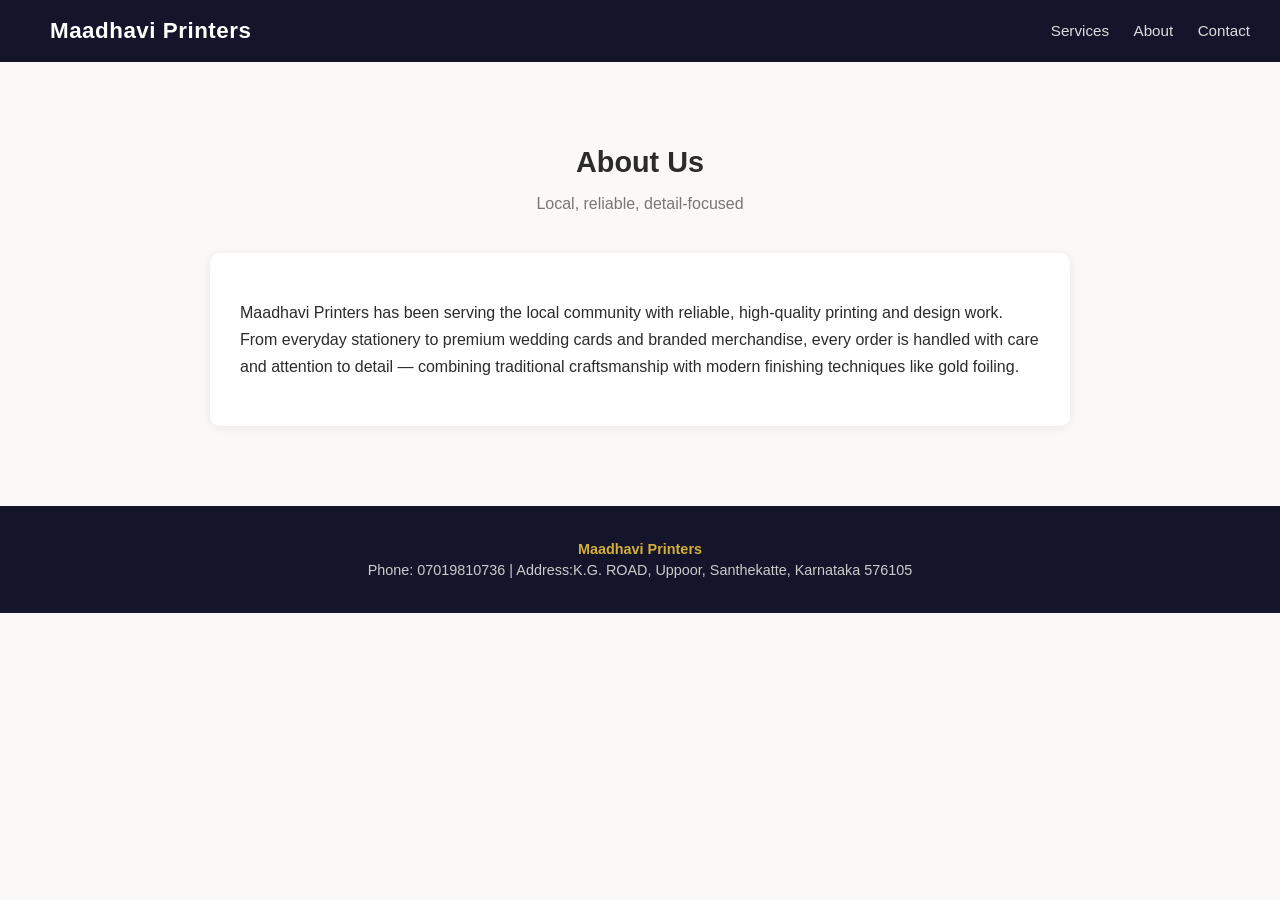
==== about.html @ 19c8ed42 "split into multiple pages with shared stylesheet" ====
<!DOCTYPE html>
<html>
<head>
    <title>About - Maadhavi Printers</title>
    <meta name="viewport" content="width=device-width, initial-scale=1.0">
    <link rel="stylesheet" href="style.css">
</head>
<body>

    <nav>
        <a href="index.html" class="logo">Maadhavi Printers</a>
        <div>
            <a href="services.html">Services</a>
            <a href="about.html">About</a>
            <a href="contact.html">Contact</a>
        </div>
    </nav>

    <div class="section">
        <h2>About Us</h2>
        <p class="subtitle">Local, reliable, detail-focused</p>
        <div class="about-box">
            <p>Maadhavi Printers has been serving the local community with reliable, high-quality printing and design work. From everyday stationery to premium wedding cards and branded merchandise, every order is handled with care and attention to detail — combining traditional craftsmanship with modern finishing techniques like gold foiling.</p>
        </div>
    </div>

    <footer>
        <p><span class="highlight">Maadhavi Printers</span></p>
        <p>Phone: 07019810736 | Address:K.G. ROAD, Uppoor, Santhekatte, Karnataka 576105</p>
    </footer>

</body>
</html>
---- style.css ----
* { box-sizing: border-box; }
body {
    font-family: 'Segoe UI', Arial, sans-serif;
    margin: 0;
    padding: 0;
    background-color: #faf9f7;
    color: #2b2b2b;
}
nav {
    background-color: #14142b;
    padding: 18px 30px;
    display: flex;
    justify-content: space-between;
    align-items: center;
    flex-wrap: wrap;
}
nav .logo {
    color: white;
    font-size: 1.4em;
    font-weight: bold;
    letter-spacing: 0.5px;
    text-decoration: none;
}
nav a {
    color: #ddd;
    text-decoration: none;
    margin-left: 20px;
    font-size: 0.95em;
}
nav a:hover { color: #d4af37; }

.hero {
    background: linear-gradient(135deg, #14142b, #292955);
    color: white;
    text-align: center;
    padding: 80px 20px 90px;
}
.hero h1 { font-size: 2.6em; margin-bottom: 10px; }
.hero p { color: #ccc; font-size: 1.15em; max-width: 500px; margin: 0 auto; }
.hero .tag {
    display: inline-block;
    margin-top: 25px;
    background-color: #d4af37;
    color: #14142b;
    padding: 10px 28px;
    border-radius: 30px;
    font-weight: bold;
    font-size: 0.95em;
}

.section { max-width: 900px; margin: 0 auto; padding: 60px 20px; }
.section h2 { text-align: center; font-size: 1.8em; margin-bottom: 8px; }
.section .subtitle { text-align: center; color: #777; margin-bottom: 40px; }

.grid {
    display: grid;
    grid-template-columns: repeat(auto-fit, minmax(220px, 1fr));
    gap: 20px;
}
.card {
    background: white;
    padding: 25px 20px;
    border-radius: 10px;
    box-shadow: 0 2px 8px rgba(0,0,0,0.08);
    border-top: 3px solid #d4af37;
    text-decoration: none;
    color: inherit;
    display: block;
}
.card:hover { box-shadow: 0 4px 14px rgba(0,0,0,0.15); }
.card h3 { margin-top: 0; font-size: 1.1em; color: #14142b; }
.card p { color: #666; font-size: 0.92em; line-height: 1.5; }

.about-box {
    background: white;
    padding: 30px;
    border-radius: 10px;
    box-shadow: 0 2px 8px rgba(0,0,0,0.08);
    line-height: 1.7;
}

form {
    background: white;
    padding: 30px;
    border-radius: 10px;
    box-shadow: 0 2px 8px rgba(0,0,0,0.08);
    display: flex;
    flex-direction: column;
    gap: 15px;
    max-width: 500px;
    margin: 0 auto;
}
form input, form textarea {
    padding: 12px;
    border: 1px solid #ddd;
    border-radius: 6px;
    font-family: inherit;
    font-size: 0.95em;
}
form button {
    background-color: #14142b;
    color: white;
    border: none;
    padding: 13px;
    border-radius: 6px;
    font-size: 1em;
    cursor: pointer;
}
form button:hover { background-color: #292955; }

footer {
    background-color: #14142b;
    color: #ccc;
    text-align: center;
    padding: 30px 20px;
    margin-top: 20px;
}
footer p { margin: 5px 0; font-size: 0.9em; }
footer .highlight { color: #d4af37; font-weight: bold; }
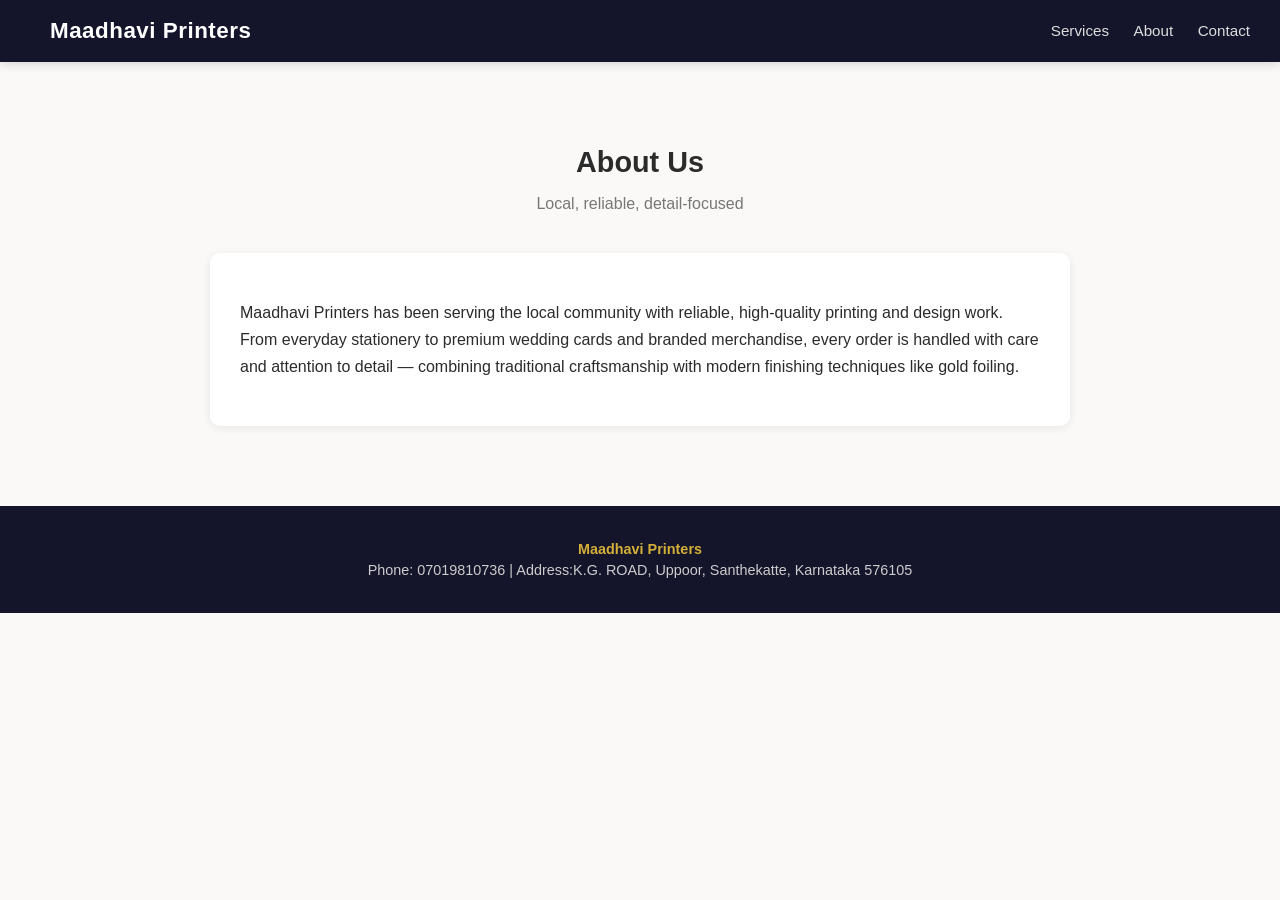
==== commit 97940b46: "add scroll animations and sticky nav" ====
--- a/about.html
+++ b/about.html
@@ -28,6 +28,6 @@
         <p><span class="highlight">Maadhavi Printers</span></p>
         <p>Phone: 07019810736 | Address:K.G. ROAD, Uppoor, Santhekatte, Karnataka 576105</p>
     </footer>
-
+<script src="script.js"></script>
 </body>
 </html>
--- a/style.css
+++ b/style.css
@@ -116,4 +116,56 @@
     margin-top: 20px;
 }
 footer p { margin: 5px 0; font-size: 0.9em; }
-footer .highlight { color: #d4af37; font-weight: bold; }+footer .highlight { color: #d4af37; font-weight: bold; }
+
+
+
+
+
+
+
+html { scroll-behavior: smooth; }
+
+nav {
+    position: sticky;
+    top: 0;
+    z-index: 100;
+    backdrop-filter: blur(6px);
+    box-shadow: 0 2px 10px rgba(0,0,0,0.15);
+}
+
+.hero h1, .hero p, .hero .tag {
+    opacity: 0;
+    animation: heroRise 0.8s ease forwards;
+}
+.hero h1 { animation-delay: 0.1s; }
+.hero p { animation-delay: 0.3s; }
+.hero .tag { animation-delay: 0.5s; }
+
+@keyframes heroRise {
+    from { opacity: 0; transform: translateY(20px); }
+    to { opacity: 1; transform: translateY(0); }
+}
+
+.fade-in {
+    opacity: 0;
+    transform: translateY(30px);
+    transition: opacity 0.7s ease, transform 0.7s ease;
+}
+.fade-in.visible {
+    opacity: 1;
+    transform: translateY(0);
+}
+
+.card {
+    transition: transform 0.3s ease, box-shadow 0.3s ease;
+}
+.card:hover {
+    transform: translateY(-6px) scale(1.02);
+    box-shadow: 0 8px 20px rgba(0,0,0,0.18);
+}
+
+form button {
+    transition: background-color 0.3s ease, transform 0.15s ease;
+}
+form button:active { transform: scale(0.97); }
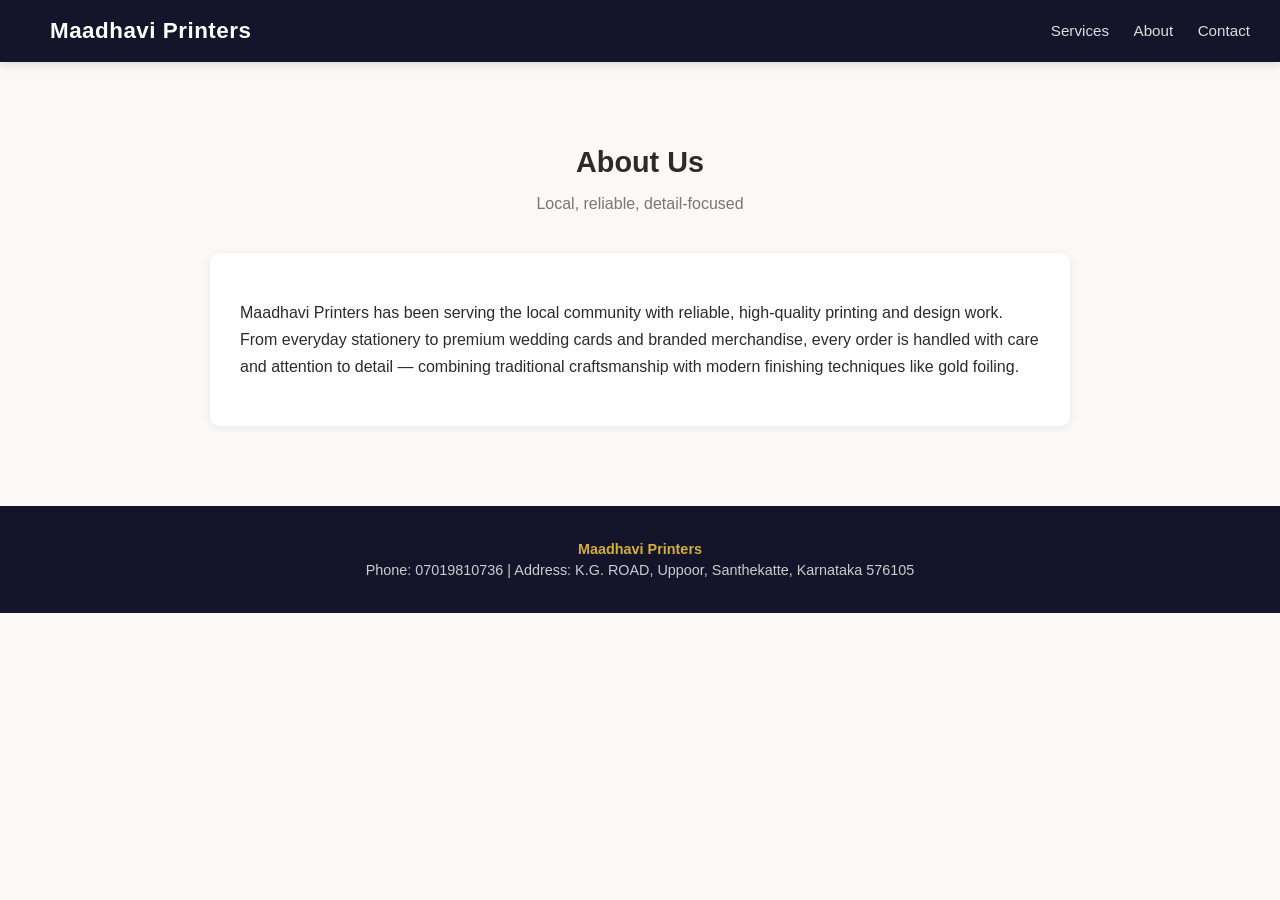
==== commit d60453f7: "wire up animations across all pages" ====
--- a/about.html
+++ b/about.html
@@ -16,7 +16,7 @@
         </div>
     </nav>
 
-    <div class="section">
+    <div class="section fade-in">
         <h2>About Us</h2>
         <p class="subtitle">Local, reliable, detail-focused</p>
         <div class="about-box">
@@ -26,8 +26,9 @@
 
     <footer>
         <p><span class="highlight">Maadhavi Printers</span></p>
-        <p>Phone: 07019810736 | Address:K.G. ROAD, Uppoor, Santhekatte, Karnataka 576105</p>
+        <p>Phone: 07019810736 | Address: K.G. ROAD, Uppoor, Santhekatte, Karnataka 576105</p>
     </footer>
-<script src="script.js"></script>
+
+    <script src="script.js"></script>
 </body>
 </html>
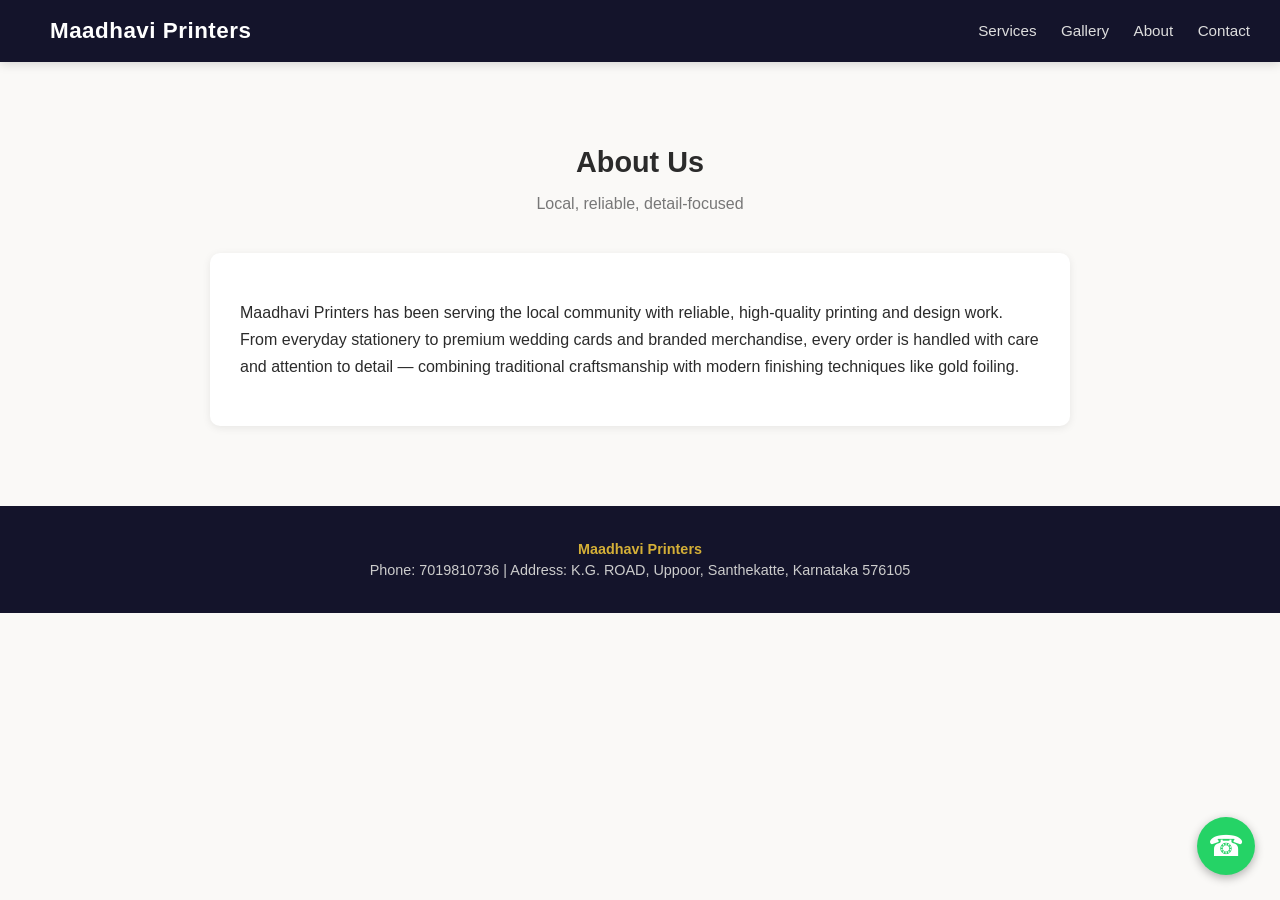
==== commit d0c81c89: "gallery placeholder until real photos are added" ====
--- a/about.html
+++ b/about.html
@@ -9,8 +9,10 @@
 
     <nav>
         <a href="index.html" class="logo">Maadhavi Printers</a>
-        <div>
+        <button class="hamburger"><span></span><span></span><span></span></button>
+        <div class="nav-links">
             <a href="services.html">Services</a>
+            <a href="gallery.html">Gallery</a>
             <a href="about.html">About</a>
             <a href="contact.html">Contact</a>
         </div>
@@ -26,9 +28,10 @@
 
     <footer>
         <p><span class="highlight">Maadhavi Printers</span></p>
-        <p>Phone: 07019810736 | Address: K.G. ROAD, Uppoor, Santhekatte, Karnataka 576105</p>
+        <p>Phone: 7019810736 | Address: K.G. ROAD, Uppoor, Santhekatte, Karnataka 576105</p>
     </footer>
 
+    <a href="https://wa.me/917019810736 " class="whatsapp-float" target="_blank">&#9742;</a>
     <script src="script.js"></script>
 </body>
 </html>
--- a/style.css
+++ b/style.css
@@ -168,4 +168,89 @@
 form button {
     transition: background-color 0.3s ease, transform 0.15s ease;
 }
-form button:active { transform: scale(0.97); }+form button:active { transform: scale(0.97); }
+
+
+
+
+
+/* Hamburger menu */
+.hamburger {
+    display: none;
+    flex-direction: column;
+    gap: 5px;
+    cursor: pointer;
+    background: none;
+    border: none;
+    padding: 5px;
+}
+.hamburger span {
+    width: 25px;
+    height: 3px;
+    background: white;
+    border-radius: 2px;
+}
+
+@media (max-width: 700px) {
+    .hamburger { display: flex; }
+    nav .nav-links {
+        display: none;
+        flex-direction: column;
+        width: 100%;
+        background-color: #14142b;
+        position: absolute;
+        top: 100%;
+        left: 0;
+        padding: 10px 0;
+    }
+    nav .nav-links.open { display: flex; }
+    nav .nav-links a {
+        margin: 12px 20px;
+    }
+    nav { position: relative; }
+}
+
+/* WhatsApp floating button */
+.whatsapp-float {
+    position: fixed;
+    bottom: 25px;
+    right: 25px;
+    background-color: #25D366;
+    color: white;
+    width: 58px;
+    height: 58px;
+    border-radius: 50%;
+    display: flex;
+    align-items: center;
+    justify-content: center;
+    text-decoration: none;
+    font-size: 1.8em;
+    box-shadow: 0 3px 10px rgba(0,0,0,0.3);
+    z-index: 200;
+    transition: transform 0.2s ease;
+}
+.whatsapp-float:hover { transform: scale(1.1); }
+
+/* Gallery */
+.gallery-grid {
+    display: grid;
+    grid-template-columns: repeat(auto-fit, minmax(220px, 1fr));
+    gap: 18px;
+}
+.gallery-item {
+    background: #e5e2da;
+    border-radius: 10px;
+    overflow: hidden;
+    box-shadow: 0 2px 8px rgba(0,0,0,0.08);
+}
+.gallery-item img {
+    width: 100%;
+    height: 180px;
+    object-fit: cover;
+    display: block;
+}
+.gallery-item p {
+    padding: 10px 14px;
+    font-size: 0.9em;
+    color: #555;
+}
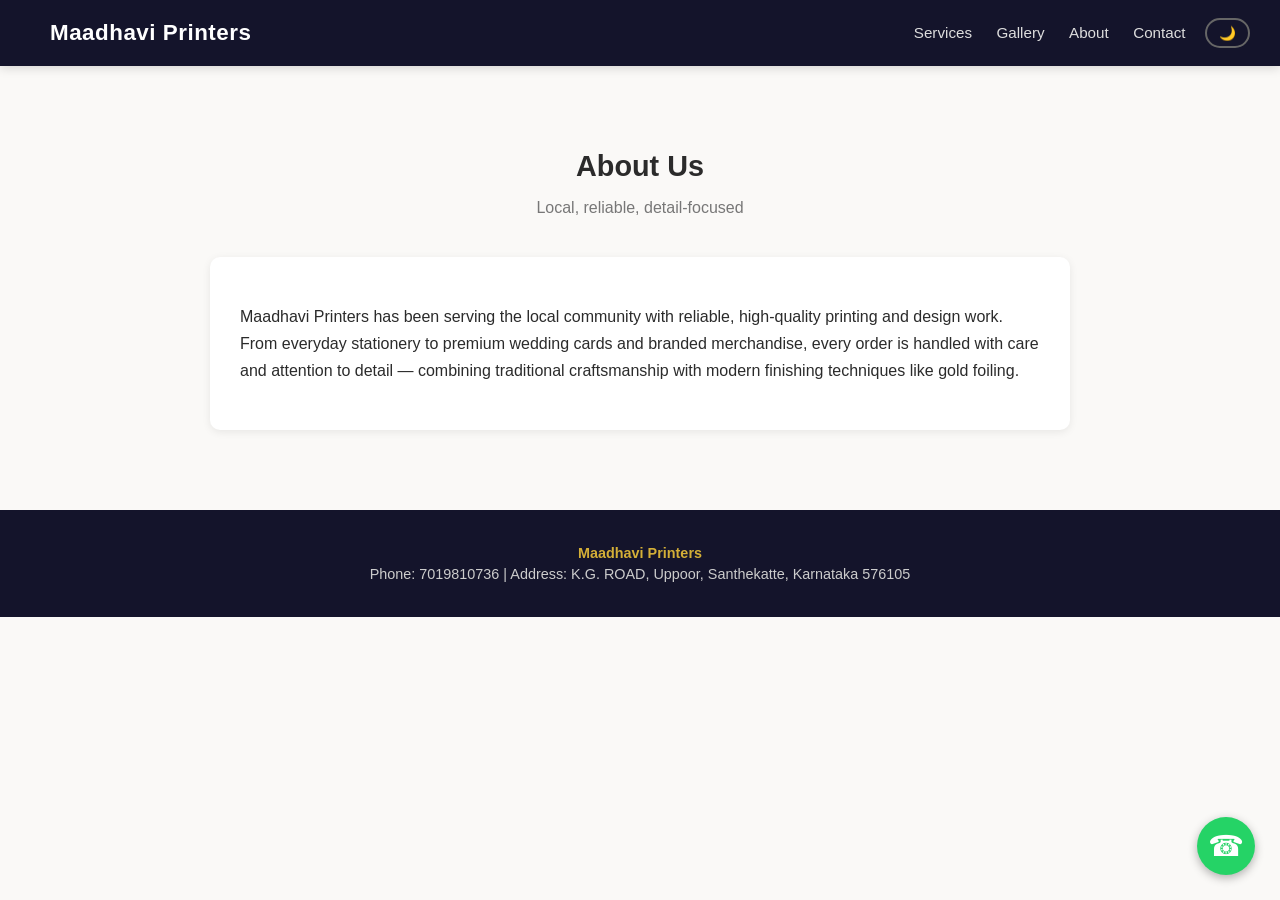
==== commit c4346c38: "add dark mode toggle, loading animation, and map" ====
--- a/about.html
+++ b/about.html
@@ -6,6 +6,7 @@
     <link rel="stylesheet" href="style.css">
 </head>
 <body>
+    <div id="preloader"><div class="spinner"></div></div>
 
     <nav>
         <a href="index.html" class="logo">Maadhavi Printers</a>
@@ -15,6 +16,7 @@
             <a href="gallery.html">Gallery</a>
             <a href="about.html">About</a>
             <a href="contact.html">Contact</a>
+            <button class="theme-toggle">🌙</button>
         </div>
     </nav>
 
@@ -28,10 +30,10 @@
 
     <footer>
         <p><span class="highlight">Maadhavi Printers</span></p>
-        <p>Phone: 7019810736 | Address: K.G. ROAD, Uppoor, Santhekatte, Karnataka 576105</p>
+           <p>Phone: 7019810736 | Address: K.G. ROAD, Uppoor, Santhekatte, Karnataka 576105</p>
     </footer>
 
-    <a href="https://wa.me/917019810736 " class="whatsapp-float" target="_blank">&#9742;</a>
+    <a href="https://wa.me/917019810736" class="whatsapp-float" target="_blank">&#9742;</a>
     <script src="script.js"></script>
 </body>
 </html>
--- a/style.css
+++ b/style.css
@@ -253,4 +253,73 @@
     padding: 10px 14px;
     font-size: 0.9em;
     color: #555;
+}
+
+
+
+:root {
+    --bg: #faf9f7;
+    --text: #2b2b2b;
+    --card-bg: #ffffff;
+    --nav-bg: #14142b;
+    --accent: #d4af37;
+}
+body.dark {
+    --bg: #14141f;
+    --text: #e8e6e0;
+    --card-bg: #1e1e2e;
+    --nav-bg: #0a0a14;
+}
+body {
+    background-color: var(--bg);
+    color: var(--text);
+    transition: background-color 0.3s ease, color 0.3s ease;
+}
+nav { background-color: var(--nav-bg); }
+.card, .about-box, form, .gallery-item {
+    background-color: var(--card-bg);
+    color: var(--text);
+}
+footer { background-color: var(--nav-bg); }
+
+.theme-toggle {
+    background: none;
+    border: 2px solid #666;
+    color: inherit;
+    border-radius: 20px;
+    padding: 5px 12px;
+    cursor: pointer;
+    font-size: 0.85em;
+    margin-left: 15px;
+}
+.theme-toggle:hover { border-color: var(--accent); }
+
+#preloader {
+    position: fixed;
+    top: 0; left: 0;
+    width: 100%; height: 100%;
+    background-color: var(--bg);
+    display: flex;
+    align-items: center;
+    justify-content: center;
+    z-index: 9999;
+    transition: opacity 0.4s ease, visibility 0.4s ease;
+}
+#preloader.hidden { opacity: 0; visibility: hidden; }
+.spinner {
+    width: 50px;
+    height: 50px;
+    border: 5px solid #ddd;
+    border-top: 5px solid var(--accent);
+    border-radius: 50%;
+    animation: spin 0.8s linear infinite;
+}
+@keyframes spin { to { transform: rotate(360deg); } }
+
+.map-container iframe {
+    width: 100%;
+    height: 300px;
+    border: 0;
+    border-radius: 10px;
+    margin-top: 30px;
 }
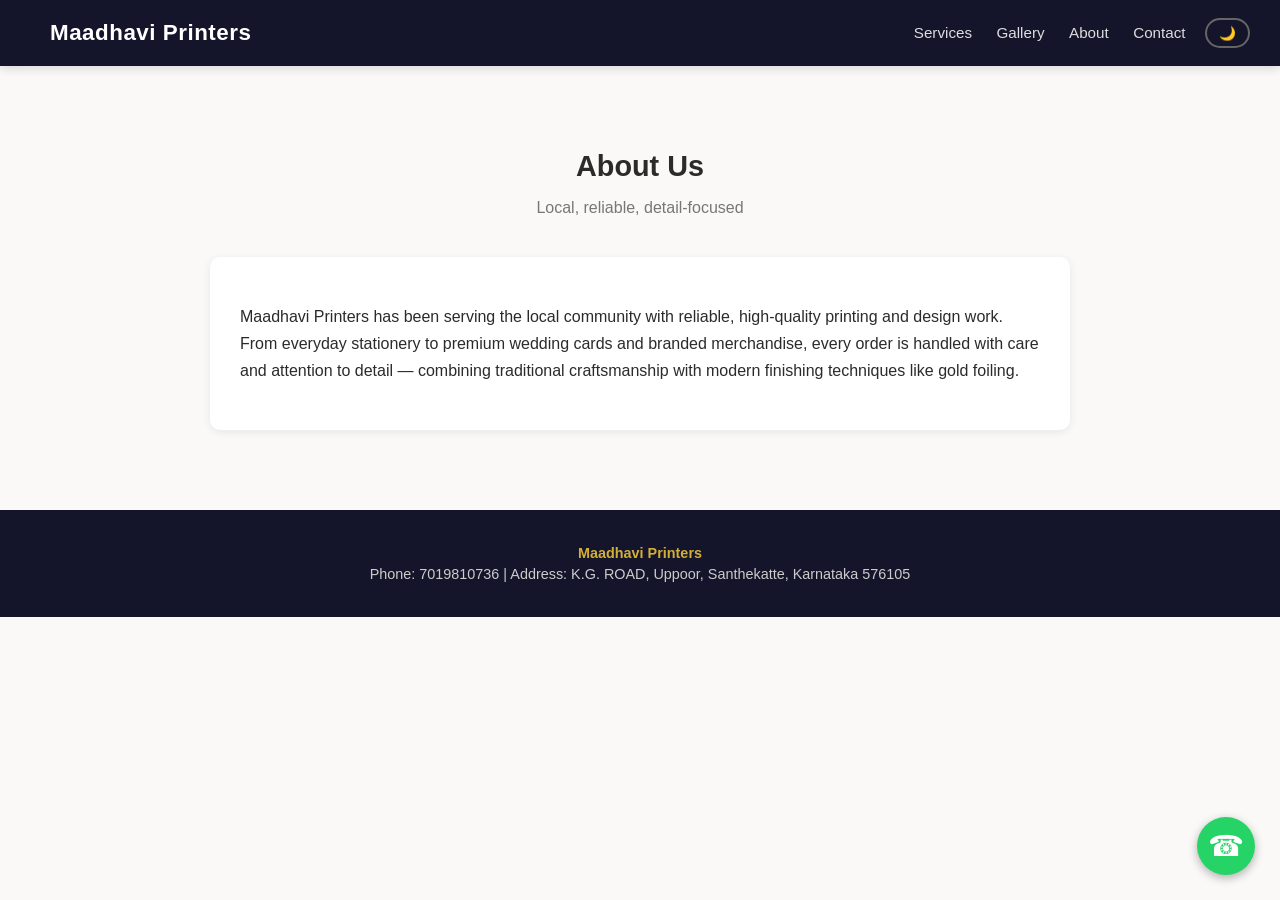
==== commit bea35da2: "consolidated update - full site with all features" ====
--- a/about.html
+++ b/about.html
@@ -30,7 +30,7 @@
 
     <footer>
         <p><span class="highlight">Maadhavi Printers</span></p>
-           <p>Phone: 7019810736 | Address: K.G. ROAD, Uppoor, Santhekatte, Karnataka 576105</p>
+       <p>Phone: 7019810736 | Address: K.G. ROAD, Uppoor, Santhekatte, Karnataka 576105</p>
     </footer>
 
     <a href="https://wa.me/917019810736" class="whatsapp-float" target="_blank">&#9742;</a>
--- a/style.css
+++ b/style.css
@@ -1,18 +1,38 @@
+:root {
+    --bg: #faf9f7;
+    --text: #2b2b2b;
+    --card-bg: #ffffff;
+    --nav-bg: #14142b;
+    --accent: #d4af37;
+}
+body.dark {
+    --bg: #14141f;
+    --text: #e8e6e0;
+    --card-bg: #1e1e2e;
+    --nav-bg: #0a0a14;
+}
 * { box-sizing: border-box; }
+html { scroll-behavior: smooth; }
 body {
     font-family: 'Segoe UI', Arial, sans-serif;
     margin: 0;
     padding: 0;
-    background-color: #faf9f7;
-    color: #2b2b2b;
-}
+    background-color: var(--bg);
+    color: var(--text);
+    transition: background-color 0.3s ease, color 0.3s ease;
+}
+
 nav {
-    background-color: #14142b;
+    background-color: var(--nav-bg);
     padding: 18px 30px;
     display: flex;
     justify-content: space-between;
     align-items: center;
     flex-wrap: wrap;
+    position: sticky;
+    top: 0;
+    z-index: 100;
+    box-shadow: 0 2px 10px rgba(0,0,0,0.15);
 }
 nav .logo {
     color: white;
@@ -27,154 +47,8 @@
     margin-left: 20px;
     font-size: 0.95em;
 }
-nav a:hover { color: #d4af37; }
-
-.hero {
-    background: linear-gradient(135deg, #14142b, #292955);
-    color: white;
-    text-align: center;
-    padding: 80px 20px 90px;
-}
-.hero h1 { font-size: 2.6em; margin-bottom: 10px; }
-.hero p { color: #ccc; font-size: 1.15em; max-width: 500px; margin: 0 auto; }
-.hero .tag {
-    display: inline-block;
-    margin-top: 25px;
-    background-color: #d4af37;
-    color: #14142b;
-    padding: 10px 28px;
-    border-radius: 30px;
-    font-weight: bold;
-    font-size: 0.95em;
-}
-
-.section { max-width: 900px; margin: 0 auto; padding: 60px 20px; }
-.section h2 { text-align: center; font-size: 1.8em; margin-bottom: 8px; }
-.section .subtitle { text-align: center; color: #777; margin-bottom: 40px; }
-
-.grid {
-    display: grid;
-    grid-template-columns: repeat(auto-fit, minmax(220px, 1fr));
-    gap: 20px;
-}
-.card {
-    background: white;
-    padding: 25px 20px;
-    border-radius: 10px;
-    box-shadow: 0 2px 8px rgba(0,0,0,0.08);
-    border-top: 3px solid #d4af37;
-    text-decoration: none;
-    color: inherit;
-    display: block;
-}
-.card:hover { box-shadow: 0 4px 14px rgba(0,0,0,0.15); }
-.card h3 { margin-top: 0; font-size: 1.1em; color: #14142b; }
-.card p { color: #666; font-size: 0.92em; line-height: 1.5; }
-
-.about-box {
-    background: white;
-    padding: 30px;
-    border-radius: 10px;
-    box-shadow: 0 2px 8px rgba(0,0,0,0.08);
-    line-height: 1.7;
-}
-
-form {
-    background: white;
-    padding: 30px;
-    border-radius: 10px;
-    box-shadow: 0 2px 8px rgba(0,0,0,0.08);
-    display: flex;
-    flex-direction: column;
-    gap: 15px;
-    max-width: 500px;
-    margin: 0 auto;
-}
-form input, form textarea {
-    padding: 12px;
-    border: 1px solid #ddd;
-    border-radius: 6px;
-    font-family: inherit;
-    font-size: 0.95em;
-}
-form button {
-    background-color: #14142b;
-    color: white;
-    border: none;
-    padding: 13px;
-    border-radius: 6px;
-    font-size: 1em;
-    cursor: pointer;
-}
-form button:hover { background-color: #292955; }
-
-footer {
-    background-color: #14142b;
-    color: #ccc;
-    text-align: center;
-    padding: 30px 20px;
-    margin-top: 20px;
-}
-footer p { margin: 5px 0; font-size: 0.9em; }
-footer .highlight { color: #d4af37; font-weight: bold; }
-
-
-
-
-
-
-
-html { scroll-behavior: smooth; }
-
-nav {
-    position: sticky;
-    top: 0;
-    z-index: 100;
-    backdrop-filter: blur(6px);
-    box-shadow: 0 2px 10px rgba(0,0,0,0.15);
-}
-
-.hero h1, .hero p, .hero .tag {
-    opacity: 0;
-    animation: heroRise 0.8s ease forwards;
-}
-.hero h1 { animation-delay: 0.1s; }
-.hero p { animation-delay: 0.3s; }
-.hero .tag { animation-delay: 0.5s; }
-
-@keyframes heroRise {
-    from { opacity: 0; transform: translateY(20px); }
-    to { opacity: 1; transform: translateY(0); }
-}
-
-.fade-in {
-    opacity: 0;
-    transform: translateY(30px);
-    transition: opacity 0.7s ease, transform 0.7s ease;
-}
-.fade-in.visible {
-    opacity: 1;
-    transform: translateY(0);
-}
-
-.card {
-    transition: transform 0.3s ease, box-shadow 0.3s ease;
-}
-.card:hover {
-    transform: translateY(-6px) scale(1.02);
-    box-shadow: 0 8px 20px rgba(0,0,0,0.18);
-}
-
-form button {
-    transition: background-color 0.3s ease, transform 0.15s ease;
-}
-form button:active { transform: scale(0.97); }
-
-
-
-
-
-/* Hamburger menu */
+nav a:hover { color: var(--accent); }
+
 .hamburger {
     display: none;
     flex-direction: column;
@@ -190,98 +64,6 @@
     background: white;
     border-radius: 2px;
 }
-
-@media (max-width: 700px) {
-    .hamburger { display: flex; }
-    nav .nav-links {
-        display: none;
-        flex-direction: column;
-        width: 100%;
-        background-color: #14142b;
-        position: absolute;
-        top: 100%;
-        left: 0;
-        padding: 10px 0;
-    }
-    nav .nav-links.open { display: flex; }
-    nav .nav-links a {
-        margin: 12px 20px;
-    }
-    nav { position: relative; }
-}
-
-/* WhatsApp floating button */
-.whatsapp-float {
-    position: fixed;
-    bottom: 25px;
-    right: 25px;
-    background-color: #25D366;
-    color: white;
-    width: 58px;
-    height: 58px;
-    border-radius: 50%;
-    display: flex;
-    align-items: center;
-    justify-content: center;
-    text-decoration: none;
-    font-size: 1.8em;
-    box-shadow: 0 3px 10px rgba(0,0,0,0.3);
-    z-index: 200;
-    transition: transform 0.2s ease;
-}
-.whatsapp-float:hover { transform: scale(1.1); }
-
-/* Gallery */
-.gallery-grid {
-    display: grid;
-    grid-template-columns: repeat(auto-fit, minmax(220px, 1fr));
-    gap: 18px;
-}
-.gallery-item {
-    background: #e5e2da;
-    border-radius: 10px;
-    overflow: hidden;
-    box-shadow: 0 2px 8px rgba(0,0,0,0.08);
-}
-.gallery-item img {
-    width: 100%;
-    height: 180px;
-    object-fit: cover;
-    display: block;
-}
-.gallery-item p {
-    padding: 10px 14px;
-    font-size: 0.9em;
-    color: #555;
-}
-
-
-
-:root {
-    --bg: #faf9f7;
-    --text: #2b2b2b;
-    --card-bg: #ffffff;
-    --nav-bg: #14142b;
-    --accent: #d4af37;
-}
-body.dark {
-    --bg: #14141f;
-    --text: #e8e6e0;
-    --card-bg: #1e1e2e;
-    --nav-bg: #0a0a14;
-}
-body {
-    background-color: var(--bg);
-    color: var(--text);
-    transition: background-color 0.3s ease, color 0.3s ease;
-}
-nav { background-color: var(--nav-bg); }
-.card, .about-box, form, .gallery-item {
-    background-color: var(--card-bg);
-    color: var(--text);
-}
-footer { background-color: var(--nav-bg); }
-
 .theme-toggle {
     background: none;
     border: 2px solid #666;
@@ -294,6 +76,177 @@
 }
 .theme-toggle:hover { border-color: var(--accent); }
 
+@media (max-width: 700px) {
+    .hamburger { display: flex; }
+    nav .nav-links {
+        display: none;
+        flex-direction: column;
+        width: 100%;
+        background-color: var(--nav-bg);
+        position: absolute;
+        top: 100%;
+        left: 0;
+        padding: 10px 0;
+    }
+    nav .nav-links.open { display: flex; }
+    nav .nav-links a { margin: 12px 20px; }
+    nav { position: relative; }
+}
+
+.hero {
+    background: linear-gradient(135deg, #14142b, #292955);
+    color: white;
+    text-align: center;
+    padding: 80px 20px 90px;
+}
+.hero h1, .hero p, .hero .tag {
+    opacity: 0;
+    animation: heroRise 0.8s ease forwards;
+}
+.hero h1 { font-size: 2.6em; margin-bottom: 10px; animation-delay: 0.1s; }
+.hero p { color: #ccc; font-size: 1.15em; max-width: 500px; margin: 0 auto; animation-delay: 0.3s; }
+.hero .tag {
+    display: inline-block;
+    margin-top: 25px;
+    background-color: var(--accent);
+    color: #14142b;
+    padding: 10px 28px;
+    border-radius: 30px;
+    font-weight: bold;
+    font-size: 0.95em;
+    animation-delay: 0.5s;
+}
+@keyframes heroRise {
+    from { opacity: 0; transform: translateY(20px); }
+    to { opacity: 1; transform: translateY(0); }
+}
+
+.section { max-width: 900px; margin: 0 auto; padding: 60px 20px; }
+.section h2 { text-align: center; font-size: 1.8em; margin-bottom: 8px; }
+.section .subtitle { text-align: center; color: #777; margin-bottom: 40px; }
+
+.fade-in {
+    opacity: 0;
+    transform: translateY(30px);
+    transition: opacity 0.7s ease, transform 0.7s ease;
+}
+.fade-in.visible { opacity: 1; transform: translateY(0); }
+
+.grid {
+    display: grid;
+    grid-template-columns: repeat(auto-fit, minmax(220px, 1fr));
+    gap: 20px;
+}
+.card {
+    background: var(--card-bg);
+    color: var(--text);
+    padding: 25px 20px;
+    border-radius: 10px;
+    box-shadow: 0 2px 8px rgba(0,0,0,0.08);
+    border-top: 3px solid var(--accent);
+    text-decoration: none;
+    display: block;
+    transition: transform 0.3s ease, box-shadow 0.3s ease;
+}
+.card:hover { transform: translateY(-6px) scale(1.02); box-shadow: 0 8px 20px rgba(0,0,0,0.18); }
+.card h3 { margin-top: 0; font-size: 1.1em; }
+.card p { color: #888; font-size: 0.92em; line-height: 1.5; }
+
+.about-box {
+    background: var(--card-bg);
+    color: var(--text);
+    padding: 30px;
+    border-radius: 10px;
+    box-shadow: 0 2px 8px rgba(0,0,0,0.08);
+    line-height: 1.7;
+}
+
+.gallery-grid {
+    display: grid;
+    grid-template-columns: repeat(auto-fit, minmax(220px, 1fr));
+    gap: 18px;
+}
+.gallery-item {
+    background: var(--card-bg);
+    border-radius: 10px;
+    overflow: hidden;
+    box-shadow: 0 2px 8px rgba(0,0,0,0.08);
+}
+.gallery-item img { width: 100%; height: 180px; object-fit: cover; display: block; }
+.gallery-item p { padding: 10px 14px; font-size: 0.9em; color: #888; }
+
+form {
+    background: var(--card-bg);
+    color: var(--text);
+    padding: 30px;
+    border-radius: 10px;
+    box-shadow: 0 2px 8px rgba(0,0,0,0.08);
+    display: flex;
+    flex-direction: column;
+    gap: 15px;
+    max-width: 500px;
+    margin: 0 auto;
+}
+form input, form textarea {
+    padding: 12px;
+    border: 1px solid #ddd;
+    border-radius: 6px;
+    font-family: inherit;
+    font-size: 0.95em;
+    background: transparent;
+    color: inherit;
+}
+form button {
+    background-color: #14142b;
+    color: white;
+    border: none;
+    padding: 13px;
+    border-radius: 6px;
+    font-size: 1em;
+    cursor: pointer;
+    transition: background-color 0.3s ease, transform 0.15s ease;
+}
+form button:hover { background-color: #292955; }
+form button:active { transform: scale(0.97); }
+
+.map-container iframe {
+    width: 100%;
+    height: 300px;
+    border: 0;
+    border-radius: 10px;
+    margin-top: 30px;
+}
+
+footer {
+    background-color: var(--nav-bg);
+    color: #ccc;
+    text-align: center;
+    padding: 30px 20px;
+    margin-top: 20px;
+}
+footer p { margin: 5px 0; font-size: 0.9em; }
+footer .highlight { color: var(--accent); font-weight: bold; }
+
+.whatsapp-float {
+    position: fixed;
+    bottom: 25px;
+    right: 25px;
+    background-color: #25D366;
+    color: white;
+    width: 58px;
+    height: 58px;
+    border-radius: 50%;
+    display: flex;
+    align-items: center;
+    justify-content: center;
+    text-decoration: none;
+    font-size: 1.8em;
+    box-shadow: 0 3px 10px rgba(0,0,0,0.3);
+    z-index: 200;
+    transition: transform 0.2s ease;
+}
+.whatsapp-float:hover { transform: scale(1.1); }
+
 #preloader {
     position: fixed;
     top: 0; left: 0;
@@ -314,12 +267,4 @@
     border-radius: 50%;
     animation: spin 0.8s linear infinite;
 }
-@keyframes spin { to { transform: rotate(360deg); } }
-
-.map-container iframe {
-    width: 100%;
-    height: 300px;
-    border: 0;
-    border-radius: 10px;
-    margin-top: 30px;
-}+@keyframes spin { to { transform: rotate(360deg); } }
